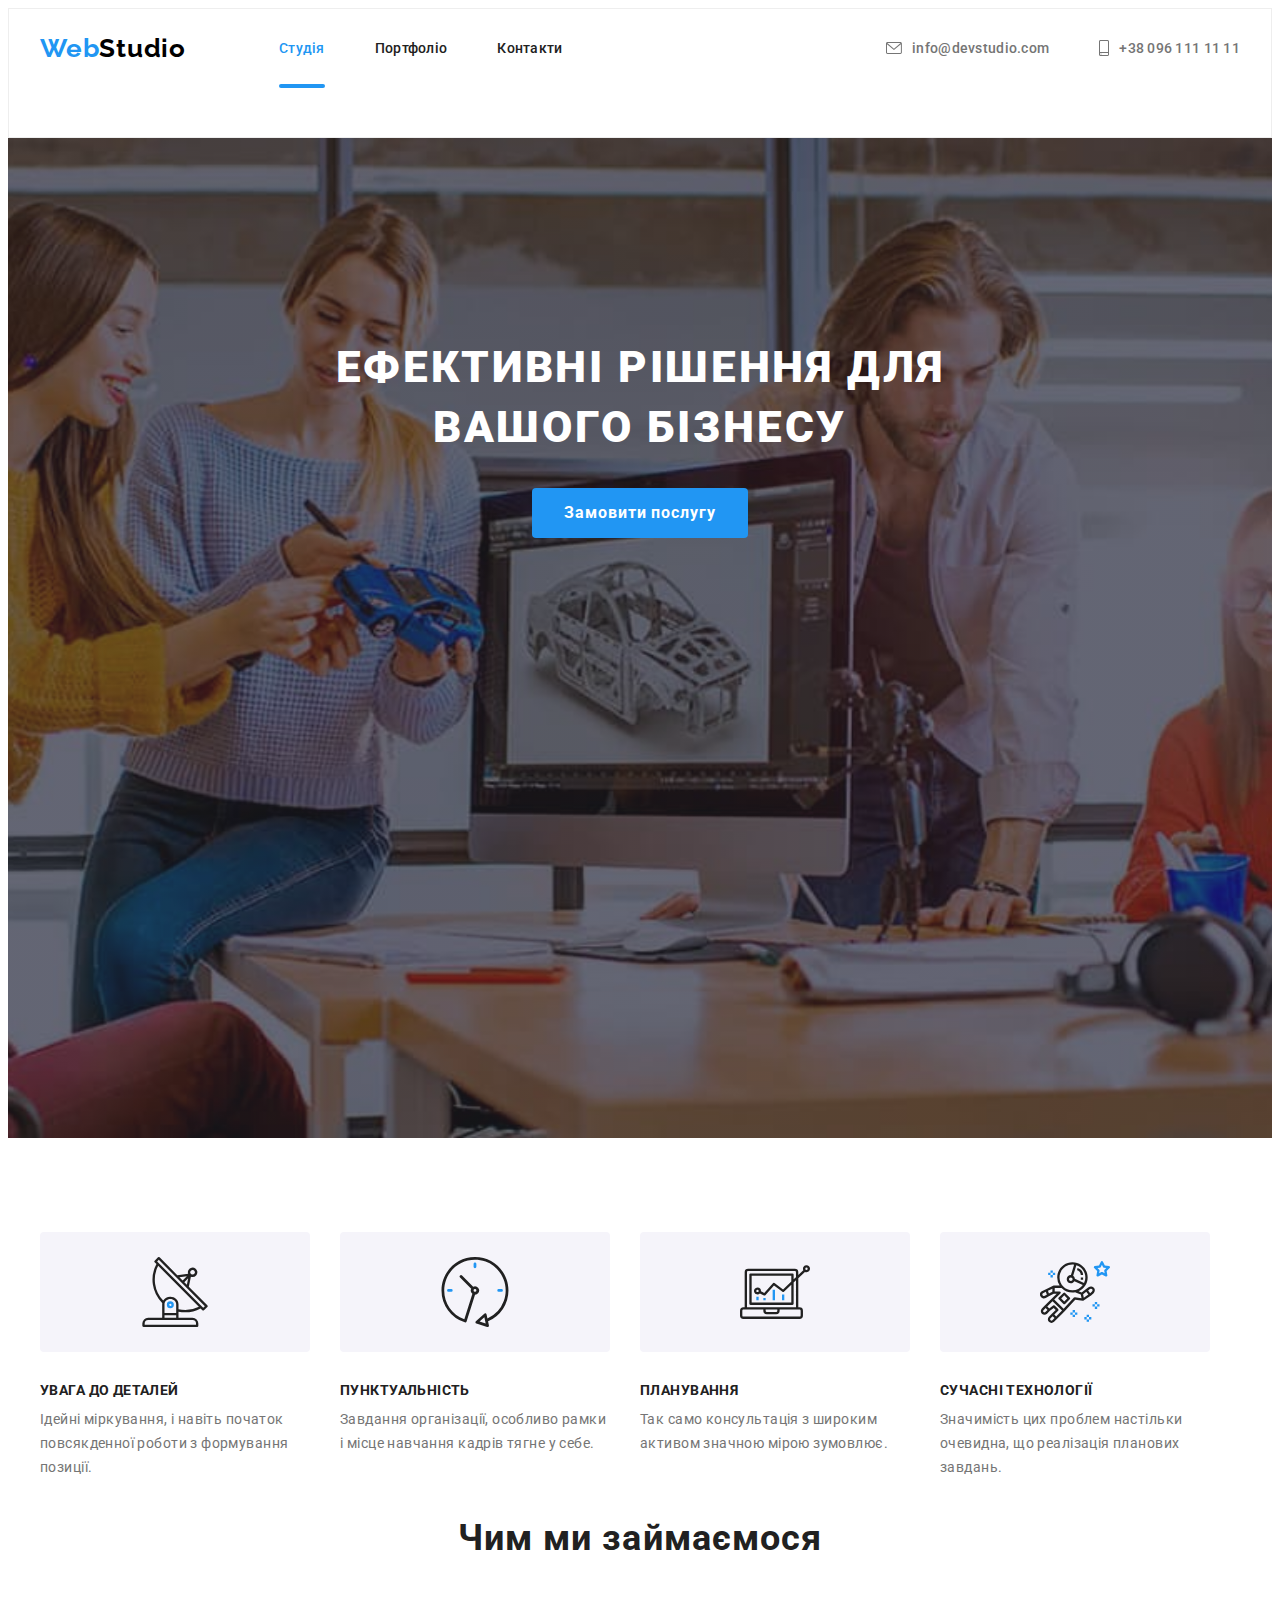
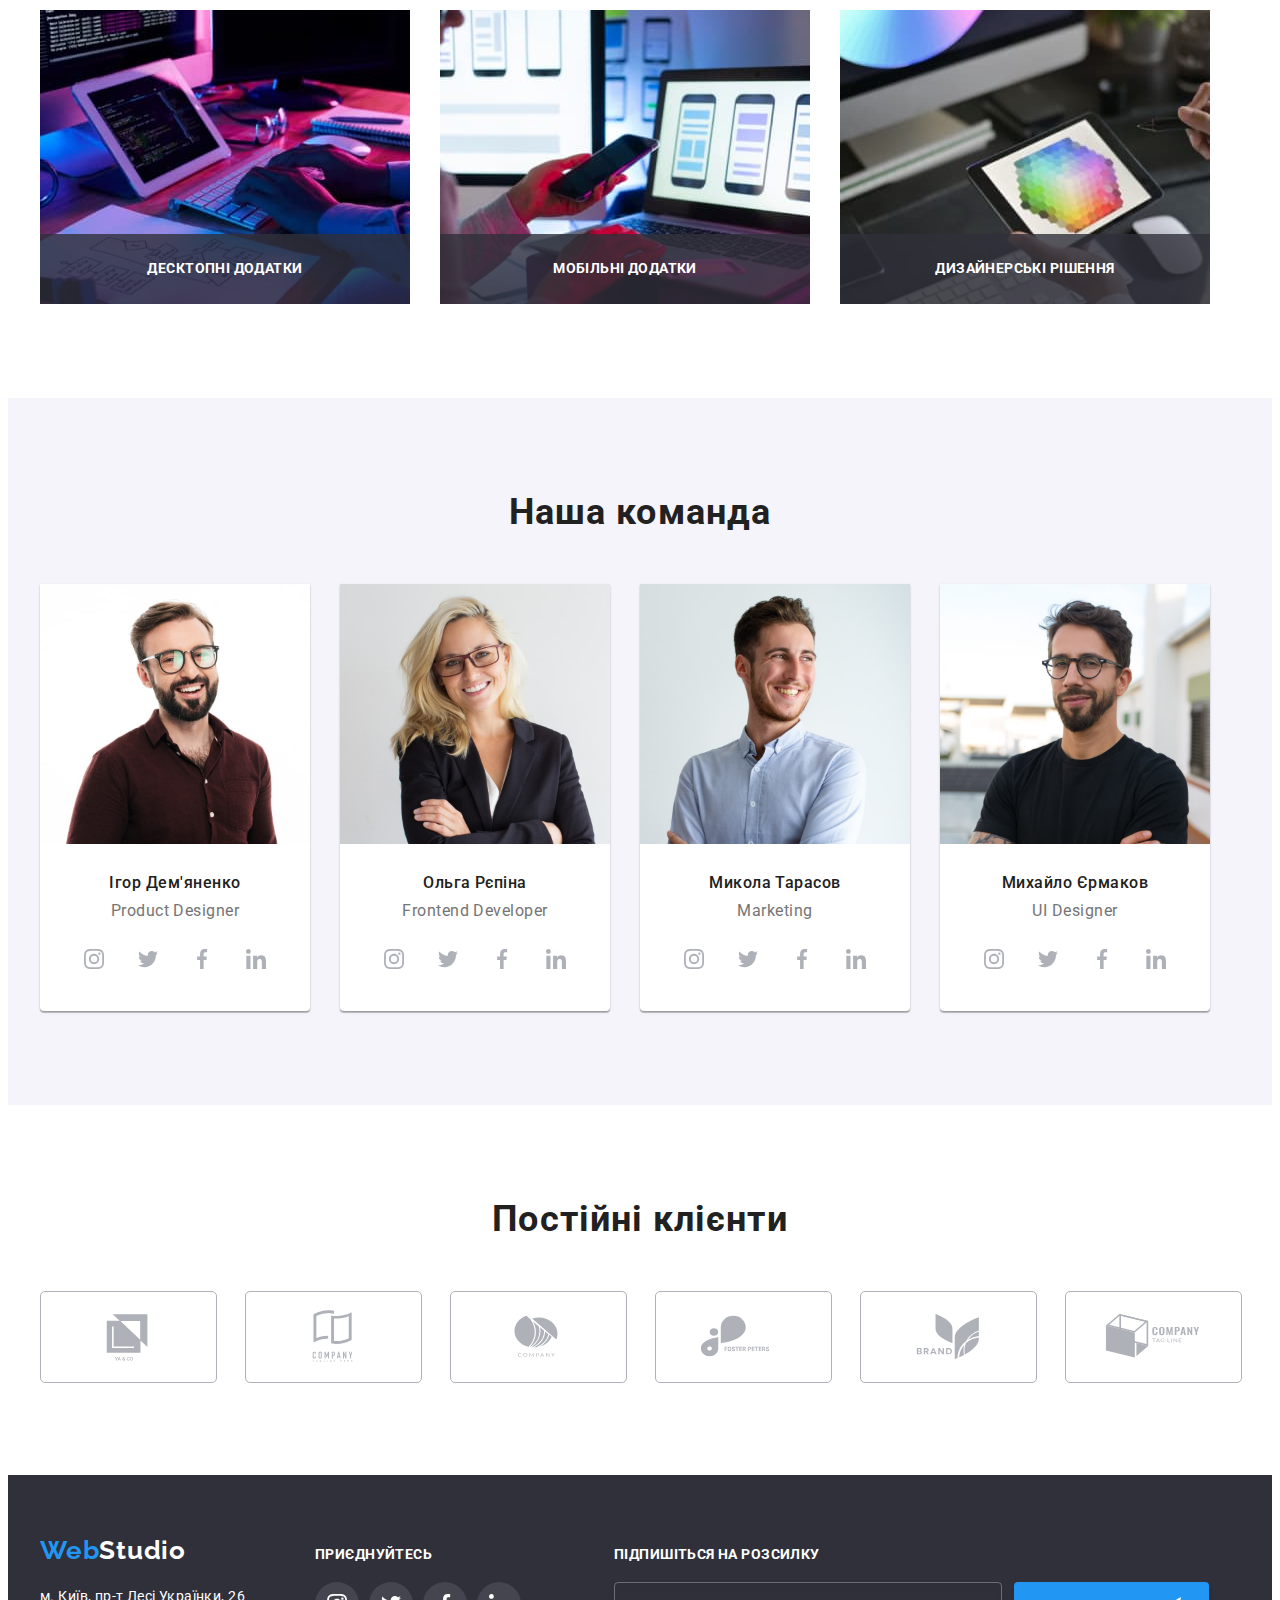
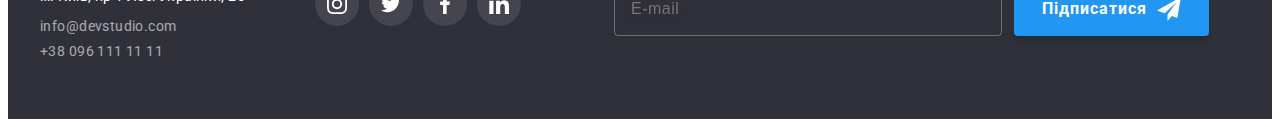
==== index.html @ ec30a65d "start" ====
<!DOCTYPE html>
<html lang="uk">
  <head>
    <meta charset="UTF-8" />
    <meta http-equiv="X-UA-Compatible" content="IE=edge" />
    <meta name="viewport" content="width=device-width, initial-scale=1.0" />
    <title>Студія</title>
    <link rel="preconnect" href="https://fonts.googleapis.com" />
    <link rel="preconnect" href="https://fonts.gstatic.com" crossorigin />
    <link
      href="https://fonts.googleapis.com/css2?family=Montserrat:wght@400;700&family=Raleway:wght@700&family=Roboto:wght@400;500;700;900&display=swap"
      rel="stylesheet"
    />

    <link
      rel="stylesheet"
      href="https://cdnjs.cloudflare.com/ajax/libs/modern-normalize/1.1.0/modern-normalize.min.css"
      integrity="sha512-wpPYUAdjBVSE4KJnH1VR1HeZfpl1ub8YT/NKx4PuQ5NmX2tKuGu6U/JRp5y+Y8XG2tV+wKQpNHVUX03MfMFn9Q=="
      crossorigin="anonymous"
      referrerpolicy="no-referrer"
    />

    <link rel="stylesheet" href="./css/styles.css" />
  </head>
  <body>
    <!-- HEADER -->
    <header class="header">
      <div class="container header-container">
        <nav class="header-navigation">
          <a href="./index.html" class="header-logo link">
            Web<span class="header-logo-Studio">Studio</span></a
          >
          <ul class="header-list list">
            <li>
              <a class="header-item link current" href="./index.html">Студія</a>
            </li>
            <li>
              <a class="header-item link" href="./portfolio.html">Портфоліо</a>
            </li>
            <li>
              <a class="header-item link" href="#">Контакти</a>
            </li>
          </ul>
        </nav>

        <ul class="header-contact list">
          <li class="header-contact-item">
            <a class="header-mail link" href="mailto:info@devstudio.com">
              <svg class="header-mail-icon" width="16" height="12">
                <use href="./img/icons.svg#icon-envelope"></use></svg
              >info@devstudio.com</a
            >
          </li>
          <li class="header-contact-item">
            <a class="header-tel link" href="tel:+380961111111">
              <svg class="header-tel-icon" width="10" height="16">
                <use href="./img/icons.svg#icon-smartphone"></use></svg
              >+38 096 111 11 11</a
            >
          </li>
        </ul>
      </div>
    </header>

    <!-- HIRO -->
    <main>
      <section class="section-hiro">
        <div class="container container-hero">
          <h1 class="hiro-titel">Ефективні рішення для вашого бізнесу</h1>
          <button class="button-hiro" type="button" data-modal-open>
            Замовити послугу
          </button>
        </div>
      </section>

      <!-- Наші особливості -->
      <section class="section section-peculiarities">
        <div class="container">
          <h2 class="visually-hidden">Наші особливості</h2>
          <ul class="peculiarities-list list">
            <li class="peculiarities-item-first">
              <div class="peculiarities-icon">
                <svg class="icon-antenna" width="70" height="70">
                  <use href="./img/icons.svg#icon-antenna"></use>
                </svg>
              </div>
              <h3 class="peculiarities-title">Увага до деталей</h3>
              <p class="peculiarities-text">
                Ідейні міркування, і навіть початок повсякденної роботи з
                формування позиції.
              </p>
            </li>

            <li class="peculiarities-item-second">
              <div class="peculiarities-icon">
                <svg class="icon-antenna" width="70" height="70">
                  <use href="./img/icons.svg#icon-clock"></use>
                </svg>
              </div>
              <h3 class="peculiarities-title">Пунктуальність</h3>
              <p class="peculiarities-text">
                Завдання організації, особливо рамки і місце навчання кадрів
                тягне у себе.
              </p>
            </li>

            <li class="peculiarities-item-third">
              <div class="peculiarities-icon">
                <svg class="icon-antenna" width="70" height="70">
                  <use href="./img/icons.svg#icon-diagram"></use>
                </svg>
              </div>
              <h3 class="peculiarities-title">Планування</h3>
              <p class="peculiarities-text">
                Так само консультація з широким активом значною мірою зумовлює.
              </p>
            </li>

            <li class="peculiarities-item-fourth">
              <div class="peculiarities-icon">
                <svg class="icon-antenna" width="70" height="70">
                  <use href="./img/icons.svg#icon-astronaut"></use>
                </svg>
              </div>
              <h3 class="peculiarities-title">Сучасні Технології</h3>
              <p class="peculiarities-text">
                Значимість цих проблем настільки очевидна, що реалізація
                планових завдань.
              </p>
            </li>
          </ul>
        </div>
      </section>
      <!-- Чим ми займаємося -->
      <section class="section section-profile">
        <div class="container">
          <h2 class="profile-title">Чим ми займаємося</h2>
          <ul class="profile-list list">
            <li class="profile-item">
              <img
                src="./img/img-1.jpg"
                alt="Десктопні додатки"
                width="370"
                height="294"
              />
              <p class="profile-top-text">Десктопні додатки</p>
            </li>
            <li class="profile-item">
              <img
                src="./img/img-2.jpg"
                alt="Мобільні додатки"
                width="370"
                height="294"
              />
              <p class="profile-top-text">Мобільні додатки</p>
            </li>
            <li class="profile-item">
              <img
                src="./img/img-3.jpg"
                alt="Дизайнерські рішення"
                width="370"
                height="294"
              />
              <p class="profile-top-text">Дизайнерські рішення</p>
            </li>
          </ul>
        </div>
      </section>

      <!-- Наша команда -->
      <section class="section section-team">
        <div class="container">
          <h2 class="our-team">Наша команда</h2>
          <ul class="our-team-list list">
            <li class="team-list">
              <img
                src="./img/img-team-1.jpg"
                alt="Хлопець в бордовій сорочці"
                width="270"
                height="260"
              />
              <div class="team-item">
                <h3 class="team-title">Ігор Дем'яненко</h3>
                <p class="team-text">Product Designer</p>
                <ul class="team-soc-list list">
                  <li class="team-soc-item">
                    <a href="" class="team-soc-link link">
                      <svg class="team-soc-icon" width="20" height="20">
                        <use href="./img/icons.svg#icon-instagram"></use>
                      </svg>
                    </a>
                  </li>
                  <li class="team-soc-item">
                    <a href="" class="team-soc-link link">
                      <svg class="team-soc-icon" width="20" height="20">
                        <use href="./img/icons.svg#icon-twitter"></use>
                      </svg>
                    </a>
                  </li>
                  <li class="team-soc-item">
                    <a href="" class="team-soc-link link">
                      <svg class="team-soc-icon" width="20" height="20">
                        <use href="./img/icons.svg#icon-facebook"></use>
                      </svg>
                    </a>
                  </li>
                  <li class="team-soc-item">
                    <a href="" class="team-soc-link link">
                      <svg class="team-soc-icon" width="20" height="20">
                        <use href="./img/icons.svg#icon-linkedin"></use>
                      </svg>
                    </a>
                  </li>
                </ul>
              </div>
            </li>
            <li class="team-list">
              <img
                src="./img/img-team-2.jpg"
                alt="Дівчина блондинка"
                width="270"
                height="260"
              />
              <div class="team-item">
                <h3 class="team-title">Ольга Рєпіна</h3>
                <p class="team-text">Frontend Developer</p>
                <ul class="team-soc-list list">
                  <li class="team-soc-item">
                    <a href="" class="team-soc-link link">
                      <svg class="team-soc-icon" width="20" height="20">
                        <use href="./img/icons.svg#icon-instagram"></use>
                      </svg>
                    </a>
                  </li>
                  <li class="team-soc-item">
                    <a href="" class="team-soc-link link">
                      <svg class="team-soc-icon" width="20" height="20">
                        <use href="./img/icons.svg#icon-twitter"></use>
                      </svg>
                    </a>
                  </li>
                  <li class="team-soc-item">
                    <a href="" class="team-soc-link link">
                      <svg class="team-soc-icon" width="20" height="20">
                        <use href="./img/icons.svg#icon-facebook"></use>
                      </svg>
                    </a>
                  </li>
                  <li class="team-soc-item">
                    <a href="" class="team-soc-link link">
                      <svg class="team-soc-icon" width="20" height="20">
                        <use href="./img/icons.svg#icon-linkedin"></use>
                      </svg>
                    </a>
                  </li>
                </ul>
              </div>
            </li>
            <li class="team-list">
              <img
                src="./img/img-team-3.jpg"
                alt="Хлопець в білій сорочці"
                width="270"
                height="260"
              />
              <div class="team-item">
                <h3 class="team-title">Микола Тарасов</h3>
                <p class="team-text">Marketing</p>
                <ul class="team-soc-list list">
                  <li class="team-soc-item">
                    <a href="" class="team-soc-link link">
                      <svg class="team-soc-icon" width="20" height="20">
                        <use href="./img/icons.svg#icon-instagram"></use>
                      </svg>
                    </a>
                  </li>
                  <li class="team-soc-item">
                    <a href="" class="team-soc-link link">
                      <svg class="team-soc-icon" width="20" height="20">
                        <use href="./img/icons.svg#icon-twitter"></use>
                      </svg>
                    </a>
                  </li>
                  <li class="team-soc-item">
                    <a href="" class="team-soc-link link">
                      <svg class="team-soc-icon" width="20" height="20">
                        <use href="./img/icons.svg#icon-facebook"></use>
                      </svg>
                    </a>
                  </li>
                  <li class="team-soc-item">
                    <a href="" class="team-soc-link link">
                      <svg class="team-soc-icon" width="20" height="20">
                        <use href="./img/icons.svg#icon-linkedin"></use>
                      </svg>
                    </a>
                  </li>
                </ul>
              </div>
            </li>
            <li class="team-list">
              <img
                src="./img/img-team-4.jpg"
                alt="Хлопець в чорній футболці"
                width="270"
                height="260"
              />
              <div class="team-item">
                <h3 class="team-title">Михайло Єрмаков</h3>
                <p class="team-text">UI Designer</p>
                <ul class="team-soc-list list">
                  <li class="team-soc-item">
                    <a href="" class="team-soc-link link">
                      <svg class="team-soc-icon" width="20" height="20">
                        <use href="./img/icons.svg#icon-instagram"></use>
                      </svg>
                    </a>
                  </li>
                  <li class="team-soc-item">
                    <a href="" class="team-soc-link link">
                      <svg class="team-soc-icon" width="20" height="20">
                        <use href="./img/icons.svg#icon-twitter"></use>
                      </svg>
                    </a>
                  </li>
                  <li class="team-soc-item">
                    <a href="" class="team-soc-link link">
                      <svg class="team-soc-icon" width="20" height="20">
                        <use href="./img/icons.svg#icon-facebook"></use>
                      </svg>
                    </a>
                  </li>
                  <li class="team-soc-item">
                    <a href="" class="team-soc-link link">
                      <svg class="team-soc-icon" width="20" height="20">
                        <use href="./img/icons.svg#icon-linkedin"></use>
                      </svg>
                    </a>
                  </li>
                </ul>
              </div>
            </li>
          </ul>
        </div>
      </section>

      <!-- customers -->
      <section class="section">
        <div class="container">
          <h2 class="customers-title">Постійні клієнти</h2>
          <ul class="customers-list list">
            <li class="customers-item">
              <a href="" class="customers-link link">
                <svg class="customers-icon" width="106" height="60">
                  <use href="./img/icons.svg#icon-customer-1"></use>
                </svg>
              </a>
            </li>
            <li class="customers-item">
              <a href="" class="customers-link link">
                <svg class="customers-icon" width="106" height="60">
                  <use href="./img/icons.svg#icon-customer-2"></use>
                </svg>
              </a>
            </li>
            <li class="customers-item">
              <a href="" class="customers-link link">
                <svg class="customers-icon" width="106" height="60">
                  <use href="./img/icons.svg#icon-customer-3"></use>
                </svg>
              </a>
            </li>
            <li class="customers-item">
              <a href="" class="customers-link link">
                <svg class="customers-icon" width="106" height="60">
                  <use href="./img/icons.svg#icon-customer-4"></use>
                </svg>
              </a>
            </li>
            <li class="customers-item">
              <a href="" class="customers-link link">
                <svg class="customers-icon" width="106" height="60">
                  <use href="./img/icons.svg#icon-customer-5"></use>
                </svg>
              </a>
            </li>
            <li class="customers-item">
              <a href="" class="customers-link link">
                <svg class="customers-icon" width="106" height="60">
                  <use href="./img/icons.svg#icon-customer-6"></use>
                </svg>
              </a>
            </li>
          </ul>
        </div>
      </section>
    </main>
    <!-- Футер -->
    <footer class="footer">
      <div class="container container-footer">
        <div class="footer-box-contact">
          <h2 hidden>WebStudio</h2>

          <a href="./index.html" class="footer-logo link">
            Web<span class="footer-logo-Studio">Studio</span></a
          >
          <address class="contact-address">
            <ul class="footer-contact list">
              <li class="contact-item">
                <a
                  class="footer-address link"
                  href="https://goo.gl/maps/CPtrU1FHBa2aNyZL9"
                  target="_blank"
                  rel="noopener noreferrer nofollow"
                  >м. Київ, пр-т Лесі Українки, 26</a
                >
              </li>
              <li class="contact-item">
                <a class="footer-mail link" href="mailto:info@devstudio.com"
                  >info@devstudio.com</a
                >
              </li>
              <li class="contact-item">
                <a class="footer-tel link" href="tel:+380961111111"
                  >+38 096 111 11 11</a
                >
              </li>
            </ul>
          </address>
        </div>
        <div class="footer-soc-address">
          <p class="footer-soc-title">приєднуйтесь</p>
          <ul class="footer-soc-list list">
            <li class="footer-soc-item">
              <a href="" class="footer-soc-link link">
                <svg class="footer-soc-icon" width="20" height="20">
                  <use href="./img/icons.svg#icon-instagram"></use>
                </svg>
              </a>
            </li>
            <li class="footer-soc-item">
              <a href="" class="footer-soc-link link">
                <svg class="footer-soc-icon" width="20" height="20">
                  <use href="./img/icons.svg#icon-twitter"></use>
                </svg>
              </a>
            </li>
            <li class="footer-soc-item">
              <a href="" class="footer-soc-link link">
                <svg class="footer-soc-icon" width="20" height="20">
                  <use href="./img/icons.svg#icon-facebook"></use>
                </svg>
              </a>
            </li>
            <li class="footer-soc-item">
              <a href="" class="footer-soc-link link">
                <svg class="footer-soc-icon" width="20" height="20">
                  <use href="./img/icons.svg#icon-linkedin"></use>
                </svg>
              </a>
            </li>
          </ul>
        </div>
        <div class="footer-subscribe">
          <p class="footer-subscribe-title">Підпишіться на розсилку</p>
          <form class="footer-form">
            <div class="input-wrap">
              <input
                type="email"
                name="user-email"
                class="footer-input"
                placeholder="E-mail"
                required
              />
            </div>
            <button class="button-subscribe" type="submit">
              Підписатися
              <svg class="button-icon-send" width="24" height="24">
                <use href="./img/icons.svg#icon-send"></use>
              </svg>
            </button>
          </form>
        </div>
      </div>
    </footer>

    <!-- MODAL -->
    <div class="backdrop is-hidden" data-modal>
      <div class="modal">
        <button type="button" class="modal-close" data-modal-close>
          <svg class="modal-close-icon" style="height: 18px; width: 18px">
            <use href="./img/icons.svg#icon-close" width="18" height="18"></use>
          </svg>
        </button>
        <p class="modal-title">Залиште свої дані, ми вам передзвонимо</p>
        <form class="modal-form">
          <div class="modal-field">
            <label for="user-name" class="input-label">Ім'я</label>
            <div class="input-wrap">
              <input
                type="name"
                name="user-name"
                class="modal-input"
                placeholder=""
                required
                id="user-name"
              />
              <svg class="modal-input-icon" width="18" height="18">
                <use href="./img/icons.svg#icon-person"></use>
              </svg>
            </div>
          </div>

          <div class="modal-field">
            <label for="user-tel" class="input-label">Телефон</label>
            <div class="input-wrap">
              <input
                type="tel"
                name="user-tel"
                class="modal-input"
                placeholder=""
                required
                id="user-tel"
              />
              <svg class="modal-input-icon" width="18" height="18">
                <use href="./img/icons.svg#icon-phone"></use>
              </svg>
            </div>
          </div>

          <div class="modal-field">
            <label for="user-email" class="input-label">Пошта</label>
            <div class="input-wrap">
              <input
                type="email"
                name="user-email"
                class="modal-input"
                placeholder=""
                required
                id="user-email"
              />
              <svg class="modal-input-icon" width="18" height="18">
                <use href="./img/icons.svg#icon-email"></use>
              </svg>
            </div>
          </div>

          <div class="modal-field-coment">
            <label for="user-coment" class="input-label">Коментар</label>
            <textarea
              name="user-coment"
              id="user-coment"
              class="modal-coment"
              placeholder="Введіть текст"
            ></textarea>
          </div>

          <div class="modal-checkbox">
            <input
              type="checkbox"
              name="polici"
              id="polici"
              class="modal-polici"
            />
            <label for="polici" class="label-polici"
              >Погоджуюся з розсилкою та приймаю
              <a href="" class="polici-link link">Умови договору</a>
            </label>
          </div>

          <button class="button-modal" type="submit">Відправити</button>
        </form>
      </div>
    </div>
    <script src="./js/modal.js"></script>
  </body>
</html>
---- css/styles.css ----
:root {
  --primary-text-color: #ffffff;
  --second-background-color: #2f303a;
  --title-text-color: #212121;
  --second-title-text-color: #757575;
  --accent-color: #2196f3;
}

p,
h1,
h2,
h3,
h4,
h5,
h6 {
  margin: 0;
}

img {
  display: block;
  max-width: 100%;
  height: auto;
}

address {
  font-style: normal;
}

button {
  display: block;
  cursor: pointer;
  bottom: none;
  border-radius: 4px;
}

ul,
ol {
  margin: 0;
  padding-left: 0;
}

body {
  background-color: var(--primary-text-color);
  color: var(--title-text-color);
  font-family: roboto, sans-serif;
  font-size: 14px;
  letter-spacing: 0.03em;
}

.list {
  list-style: none;
  padding-left: 0;
  margin: 0;
}

.link {
  text-decoration: none;
}

.container {
  width: 1200px;
  padding-left: 15px;
  padding-right: 15px;
  margin: 0 auto;
}

.visually-hidden {
  position: absolute;
  width: 1px;
  height: 1px;
  margin: -1px;
  border: 0;
  padding: 0;
  white-space: nowrap;
  clip-path: inset(100%);
  clip: rect(0 0 0 0);
  overflow: hidden;
}

.section {
  padding-top: 94px;
  padding-bottom: 94px;
}

/* __________HEADER_________ */

.header {
  padding-top: 24px;
  padding-bottom: 24px;
  height: 80px;
  border: 1px solid #eeeeee;
}

.header-container {
  display: flex;
  align-items: center;
}

.header-list {
  display: flex;
  gap: 50px;
}

.header-contact {
  display: flex;
  align-items: center;
  margin-left: auto;
}

.header-navigation {
  display: flex;
  align-items: center;
}

.header-contact-item {
  display: flex;
  align-items: center;
}

.header-mail {
  display: flex;
  align-items: center;
}

.header-tel {
  display: flex;
  align-items: center;
}

.header-logo {
  font-family: "Raleway";
  font-weight: 700;
  font-size: 26px;
  line-height: 1, 19;
  letter-spacing: 0.03em;
  color: var(--accent-color);
  margin-right: 93px;
}

.header-logo-Studio {
  color: #000000;
}

.header-list .link {
  font-weight: 500;
  font-size: 14px;
  line-height: 1.14;
  letter-spacing: 0.02em;
  color: var(--title-text-color);
  transition-property: color;
  transition-duration: 250ms;
  transition-timing-function: cubic-bezier(0.4, 0, 0.2, 1);
}

.header-contact .link {
  transition-property: color;
  transition-duration: 250ms;
  transition-timing-function: cubic-bezier(0.4, 0, 0.2, 1);
}

.header-list .link:hover,
.header-list .link:focus,
.header-contact .link:hover,
.header-contact .link:focus {
  color: var(--accent-color);
}

.header-list .current {
  color: var(--accent-color);
}

.header-item {
  position: relative;
}

.current::after {
  content: "";
  height: 4px;
  width: 100%;
  background-color: var(--accent-color);
  border-radius: 2px;
  position: absolute;
  bottom: -32px;
  left: 0px;
}

.header-mail {
  font-weight: 500;
  font-size: 14px;
  line-height: 1.33;
  letter-spacing: 0.02em;
  color: var(--second-title-text-color);
  margin-right: 50px;
}

.header-tel {
  font-weight: 500;
  font-size: 14px;
  line-height: 1.33;
  letter-spacing: 0.02em;
  color: var(--second-title-text-color);
}

.header-tel-icon {
  margin-right: 10px;
  fill: currentColor;
}

.header-mail-icon {
  margin-right: 10px;
  fill: currentColor;
}

/* ________________HIRO______________ */

.section-hiro {
  background-color: var(--second-background-color);
  padding-top: 200px;
  padding-bottom: 200px;
}

.section-hiro {
  background-image: linear-gradient(
      rgba(47, 48, 58, 0.4),
      rgba(47, 48, 58, 0.4)
    ),
    url(../img/hero-bg.jpg);
  background-repeat: no-repeat;
  background-position: center;
  background-size: cover;
  max-width: 1600px;
  height: 600px;
  margin: 0 auto;
}

.hiro-titel {
  font-weight: 900;
  font-size: 44px;
  line-height: 1.36;
  text-align: center;
  letter-spacing: 0.06em;
  text-transform: uppercase;
  color: var(--primary-text-color);
  width: 696px;
  margin: 0 auto;
  margin-bottom: 30px;
}

.button-hiro {
  font-family: "Roboto";
  cursor: pointer;
  font-style: normal;
  font-weight: 700;
  font-size: 16px;
  line-height: 1.87;
  display: flex;
  align-items: center;
  text-align: center;
  letter-spacing: 0.06em;
  border: none;
  color: var(--primary-text-color);
  background-color: var(--accent-color);
  margin: 0 auto;
  display: block;
  border-radius: 4px;
  padding: 10px 32px;
  transition-property: color, background-color;
  transition-duration: 250ms;
  transition-timing-function: cubic-bezier(0.4, 0, 0.2, 1);
}

.button-hiro:hover,
.button-hiro:focus {
  color: var(--title-text-color);
  background-color: #f5f4fa;
}

/* -----------MODAL----------- */

.backdrop {
  position: fixed;
  top: 0;
  left: 0;
  width: 100%;
  height: 100%;
  background-color: rgba(0, 0, 0, 0.2);
  transition: opacity 300ms linear, visibility 300ms linear;
}

.backdrop.is-hidden {
  opacity: 0;
  visibility: hidden;
  pointer-events: none;
}

.modal {
  position: absolute;
  top: 50%;
  left: 50%;
  min-width: 528px;
  background-color: var(--primary-text-color);
  box-shadow: 0px 1px 3px rgba(0, 0, 0, 0.12), 0px 1px 1px rgba(0, 0, 0, 0.14),
    0px 2px 1px rgba(0, 0, 0, 0.2);
  border-radius: 4px;
  padding: 40px;
  transform: translate(-50%, -50%) scaleY(1);
  transition: transform 300ms linear;
}

.backdrop.is-hidden .modal {
  transform: translate(-50%, -50%) scaleY(0);
}

.modal-close {
  padding: 0;
  width: 30px;
  height: 30px;
  background-color: transparent;
  border: 1px solid rgba(0, 0, 0, 0.1);
  border-radius: 50%;
  position: absolute;
  top: 8px;
  right: 8px;
  display: flex;
  align-items: center;
  justify-content: center;
}

.modal-close-icon {
  fill: #000000;
  transition-duration: 250ms;
  transition-timing-function: cubic-bezier(0.4, 0, 0.2, 1);
}

.modal-close-icon:hover,
.modal-close-icon:focus {
  fill: var(--accent-color);
}

.modal-title {
  font-weight: 700;
  font-size: 20px;
  line-height: 1.15;
  text-align: center;
  letter-spacing: 0.03em;
  color: #212121;
  margin-bottom: 12px;
}

.input-wrap {
  position: relative;
}

.modal-input {
  width: 100%;
  height: 40px;
  border: 1px solid rgba(33, 33, 33, 0.2);
  border-radius: 4px;
  padding-left: 42px;
  padding-right: 12px;
  outline: transparent;
  transition-duration: 250ms;
  transition-timing-function: cubic-bezier(0.4, 0, 0.2, 1);
}

.modal-input:hover,
.modal-input:focus {
  border-color: var(--accent-color);
}

.modal-input:hover + .modal-input-icon,
.modal-input:focus + .modal-input-icon {
  fill: var(--accent-color);
}

.modal-input-icon {
  position: absolute;
  left: 12px;
  top: 50%;
  transform: translateY(-50%);
  transition-duration: 250ms;
  transition-timing-function: cubic-bezier(0.4, 0, 0.2, 1);
}

.input-label {
  font-size: 12px;
  line-height: 1.16;
  letter-spacing: 0.01em;
  color: #757575;
  display: block;
  margin-bottom: 4px;
}

.modal-field {
  margin-bottom: 10px;
}

.modal-field-coment {
  margin-bottom: 20px;
}

.modal-coment {
  font-weight: 400;
  font-size: 12px;
  line-height: 1.16;
  letter-spacing: 0.01em;
  color: rgba(117, 117, 117, 0.5);

  width: 100%;
  height: 100px;
  border: 1px solid rgba(33, 33, 33, 0.2);
  border-radius: 4px;
  padding: 12px 16px;
  resize: none;
  outline: transparent;
  transition-duration: 250ms;
  transition-timing-function: cubic-bezier(0.4, 0, 0.2, 1);
}

.modal-coment:hover,
.modal-coment:focus {
  border-color: var(--accent-color);
}

.modal-checkbox {
  margin-bottom: 30px;
  display: flex;
  align-items: center;
  justify-content: center;
}

.modal-polici {
  margin-right: 8.38px;
}

.label-polici {
  font-weight: 400;
  font-size: 14px;
  line-height: 24px;
  letter-spacing: 0.03em;
  color: #757575;
}

.polici-link {
  text-decoration-line: underline;
  color: #2196f3;
}

.button-modal {
  font-family: "Roboto";
  cursor: pointer;
  font-style: normal;
  font-weight: 700;
  font-size: 16px;
  line-height: 1.87;
  box-shadow: 0px 4px 4px rgba(0, 0, 0, 0.15);
  border-radius: 4px;
  display: flex;
  align-items: center;
  text-align: center;
  letter-spacing: 0.06em;
  border: none;
  color: var(--primary-text-color);
  background-color: var(--accent-color);
  margin: 0 auto;
  display: block;
  border-radius: 4px;
  padding: 10px 52px;
  transition-property: color, background-color;
  transition-duration: 250ms;
  transition-timing-function: cubic-bezier(0.4, 0, 0.2, 1);
}

/* ----------Наші особливості------ */

.peculiarities-list {
  display: flex;
  gap: 30px;
}

.peculiarities-title {
  font-weight: 700;
  font-size: 14px;
  line-height: 1.14x;
  letter-spacing: 0.03em;
  text-transform: uppercase;
  color: var(--title-text-color);
  margin-bottom: 10px;
}

.section-peculiarities p {
  font-weight: 400;
  line-height: 1.71;
  color: var(--second-title-text-color);
}

.peculiarities-item-first {
  width: 270px;
  height: 98px;
}

.peculiarities-item-second {
  width: 270px;
  height: 74px;
}

.peculiarities-item-third {
  width: 270px;
  height: 74px;
}

.peculiarities-item-fourth {
  width: 270px;
  height: 98px;
}

.peculiarities-icon {
  background-color: #f5f4fa;
  border-radius: 4px;
  display: flex;
  align-items: center;
  justify-content: center;
  margin-bottom: 30px;
}

.icon-antenna {
  height: 120px;
  border-radius: 4px;
}

/* --------------Чим ми займаємося-------------- */

.profile-list {
  display: flex;
  gap: 30px;
}

.profile-title {
  font-weight: 700;
  font-size: 36px;
  line-height: 1.16;
  text-align: center;
  letter-spacing: 0.03em;
  color: var(--title-text-color);
}

.profile-title {
  margin-bottom: 50px;
}

.profile-item {
  position: relative;
}

.profile-top-text {
  position: absolute;
  bottom: 0;
  font-weight: 700;
  font-size: 14px;
  line-height: 1.14;
  text-transform: uppercase;
  color: var(--primary-text-color);
  height: 70px;
  width: 370px;
  background: rgba(47, 48, 58, 0.8);
  display: flex;
  align-items: center;
  justify-content: center;
}

/* -------------Наша команда------------ */

.our-team-list {
  display: flex;
  gap: 30px;
}

.section-team {
  background-color: #f5f4fa;
}

.our-team {
  font-weight: 700;
  font-size: 36px;
  line-height: 1.16;
  text-align: center;
  letter-spacing: 0.03em;
  color: var(--title-text-color);
  margin-bottom: 50px;
}

.team-list {
  background: var(--primary-text-color);
  box-shadow: 0px 1px 3px rgba(0, 0, 0, 0.12), 0px 1px 1px rgba(0, 0, 0, 0.14),
    0px 2px 1px rgba(0, 0, 0, 0.2);
  border-radius: 0px 0px 4px 4px;
}

.section-team h3 {
  font-weight: 500;
  font-size: 16px;
  line-height: 1.18;
  text-align: center;
  letter-spacing: 0.03em;
  color: var(--title-text-color);
}

.section-team p {
  font-weight: 400;
  font-size: 16px;
  line-height: 1.18;
  text-align: center;
  letter-spacing: 0.03em;
  color: var(--second-title-text-color);
}

.team-item {
  padding-top: 30px;
  padding-bottom: 30px;
}

.team-title {
  margin-bottom: 10px;
}

.team-text {
  margin-bottom: 16px;
}

.team-soc-list {
  display: flex;
  justify-content: center;
  gap: 10px;
}

.team-soc-item {
  width: 44px;
  height: 44px;
}

.team-soc-link {
  width: 100%;
  height: 100%;
  background: var(--primary-text-color);
  border-radius: 50%;
  display: flex;
  align-items: center;
  justify-content: center;
  color: #afb1b8;
  transition-property: color, background-color;
  transition-duration: 250ms;
  transition-timing-function: cubic-bezier(0.4, 0, 0.2, 1);
}

.team-soc-icon {
  fill: currentColor;
}

.team-soc-link:hover,
.team-soc-link:focus {
  background-color: var(--accent-color);
  color: var(--primary-text-color);
}

/* ------------customers-------------- */

.customers-title {
  font-weight: 700;
  font-size: 36px;
  line-height: 1.16;
  text-align: center;
  letter-spacing: 0.03em;
  color: var(--title-text-color);
  margin-bottom: 50px;
}

.customers-list {
  display: flex;
  gap: 30px;
}

.customers-item {
  width: calc((100% - 150px) / 6);
  height: 90px;
}

.customers-link {
  width: 100%;
  height: 100%;
  border: 1px solid currentColor;
  color: #afb1b8;
  border-radius: 5px;
  display: flex;
  align-items: center;
  justify-content: center;
  transition-property: color;
  transition-duration: 250ms;
  transition-timing-function: cubic-bezier(0.4, 0, 0.2, 1);
}

.customers-icon {
  fill: currentColor;
}

.customers-link:hover,
.customers-link:focus {
  color: var(--accent-color);
}

/* ------------Футер---------------- */

.footer {
  background-color: var(--second-background-color);
  padding-top: 60px;
  padding-bottom: 60px;
}

.footer-logo {
  font-family: "Raleway";
  font-weight: 700;
  font-size: 26px;
  line-height: 1, 19;
  letter-spacing: 0.03em;
  color: var(--accent-color);
}

.footer-logo-Studio {
  color: var(--primary-text-color);
}

.footer-address {
  font-style: normal;
  font-weight: 400;
  font-size: 14px;
  line-height: 1.71;
  letter-spacing: 0.03em;
  color: var(--primary-text-color);
}

.footer-mail {
  font-style: normal;
  font-weight: 400;
  font-size: 14px;
  line-height: 1.71x;
  letter-spacing: 0.03em;
  color: rgba(255, 255, 255, 0.6);
}

.footer-tel {
  font-style: normal;
  font-weight: 400;
  font-size: 14px;
  line-height: 1.71x;
  letter-spacing: 0.03em;
  color: rgba(255, 255, 255, 0.6);
}

.footer-contact .link {
  transition-property: color;
  transition-duration: 250ms;
  transition-timing-function: cubic-bezier(0.4, 0, 0.2, 1);
}

.footer-contact .link:hover,
.footer-contact .link:focus {
  color: var(--accent-color);
}

.contact-address {
  margin-top: 20px;
}

.contact-item:not(:last-child) {
  margin-bottom: 9px;
}

.container-footer {
  display: flex;
  align-items: baseline;
}

.footer-soc-address {
  margin-left: 70px;
}

.footer-soc-list {
  display: flex;
  gap: 10px;
}

.footer-soc-title {
  font-weight: 700;
  font-size: 14px;
  line-height: 1.14x;
  letter-spacing: 0.03em;
  text-transform: uppercase;
  color: var(--primary-text-color);
  margin-bottom: 20px;
}

.footer-soc-item {
  width: 44px;
  height: 44px;
}

.footer-soc-link {
  width: 100%;
  height: 100%;
  background: rgba(255, 255, 255, 0.1);
  border-radius: 50%;
  display: flex;
  align-items: center;
  justify-content: center;
  transition-property: background-color;
  transition-duration: 250ms;
  transition-timing-function: cubic-bezier(0.4, 0, 0.2, 1);
}

.footer-soc-link:hover,
.footer-soc-link:focus {
  background-color: var(--accent-color);
}

.footer-soc-icon {
  fill: var(--primary-text-color);
}

.footer-subscribe-title {
  font-weight: 700;
  font-size: 14px;
  line-height: 1.14x;
  letter-spacing: 0.03em;
  text-transform: uppercase;
  color: var(--primary-text-color);
  margin-bottom: 20px;
}

.footer-input {
  font-weight: 400;
  font-size: 16px;
  line-height: 1.25;
  letter-spacing: 0.03em;
  color: rgba(255, 255, 255, 0.6);
  width: 358px;
  height: 50px;
  border: 1px solid rgba(255, 255, 255, 0.3);
  filter: drop-shadow(0px 4px 4px rgba(0, 0, 0, 0.15));
  border-radius: 4px;
  padding-left: 16px;
  padding-right: 12px;
  outline: transparent;
  background: transparent;
}

.footer-subscribe {
  width: 570px;
  height: 86px;
  margin-left: 93px;
}

.button-subscribe {
  font-family: "Roboto";
  font-style: normal;
  font-weight: 700;
  font-size: 16px;
  line-height: 1.87;
  box-shadow: 0px 4px 4px rgba(0, 0, 0, 0.15);
  border-radius: 4px;
  display: flex;
  align-items: center;
  text-align: center;
  letter-spacing: 0.06em;
  border: none;
  color: var(--primary-text-color);
  background-color: var(--accent-color);
  border-radius: 4px;
  padding: 10px 28px;
  transition-property: color, background-color;
  margin-left: 12px;
}

.button-icon-send {
  fill: var(--primary-text-color);
  margin-left: 10px;
}

.footer-form {
  display: flex;
}

/* ----------------Фыльтри-------------- */

.filters-list {
  display: flex;
  justify-content: center;
  margin-bottom: 50px;
  gap: 8px;
}

.button-filters {
  font-family: "Roboto";
  cursor: pointer;
  font-weight: 500;
  font-size: 16px;
  line-height: 1.62;
  display: flex;
  letter-spacing: 0.03em;
  border: none;
  border-radius: 4px;
  color: var(--title-text-color);
  background-color: #f5f4fa;
  padding: 6px 22px;
  transition-property: color, background-color, box-shadow;
  transition-duration: 250ms;
  transition-timing-function: cubic-bezier(0.4, 0, 0.2, 1);
}

.button-filters:hover,
.button-filters:focus {
  color: var(--primary-text-color);
  background-color: var(--accent-color);
  box-shadow: 0px 3px 1px rgba(0, 0, 0, 0.1), 0px 1px 2px rgba(0, 0, 0, 0.08),
    0px 2px 2px rgba(0, 0, 0, 0.12);
}

/* ---------------Портфоліо------------- */

.portfolio-list {
  display: flex;
  flex-wrap: wrap;
}

.portfolio-content {
  width: 370px;
  margin-right: 30px;
  margin-bottom: 30px;
}

.portfolio-link {
  display: block;
  transition-property: box-shadow;
  transition-duration: 250ms;
  transition-timing-function: cubic-bezier(0.4, 0, 0.2, 1);
}

.portfolio-link:hover,
.portfolio-link:focus {
  box-shadow: 0px 1px 1px rgba(0, 0, 0, 0.12), 0px 4px 4px rgba(0, 0, 0, 0.06),
    1px 4px 6px rgba(0, 0, 0, 0.16);
}

.portfolio-content:nth-child(3n) {
  margin-right: 0;
}

.portfolio-content:nth-last-child(-n + 3) {
  margin-bottom: 0;
}

.portfolio-item {
  border: 1px solid #eeeeee;
  padding-top: 20px;
  padding-bottom: 20px;
  padding-left: 24px;
  padding-right: 24px;
}

.portfolio-title {
  font-weight: 700;
  font-size: 18px;
  line-height: 2;
  letter-spacing: 0.06em;
  color: var(--title-text-color);
  margin-bottom: 4px;
}

.portfolio-text {
  font-weight: 400;
  font-size: 16px;
  line-height: 1.87;
  letter-spacing: 0.03em;
  color: var(--second-title-text-color);
}

.portfolio-top-wrap {
  position: relative;
  overflow: hidden;
}

.portfolio-top-text {
  position: absolute;
  top: 0;
  padding: 63px 24px;
  color: var(--primary-text-color);
  font-weight: 400;
  font-size: 18px;
  line-height: 1.55;
  background: rgba(33, 150, 243, 0.9);
  height: 100%;
  transform: translateY(100%);
  transition-property: transform;
  transition-duration: 250ms;
  transition-timing-function: cubic-bezier(0.4, 0, 0.2, 1);
  overflow: auto;
}

.portfolio-link:hover .portfolio-top-text,
.portfolio-link:focus .portfolio-top-text {
  transform: translateY(0);
}
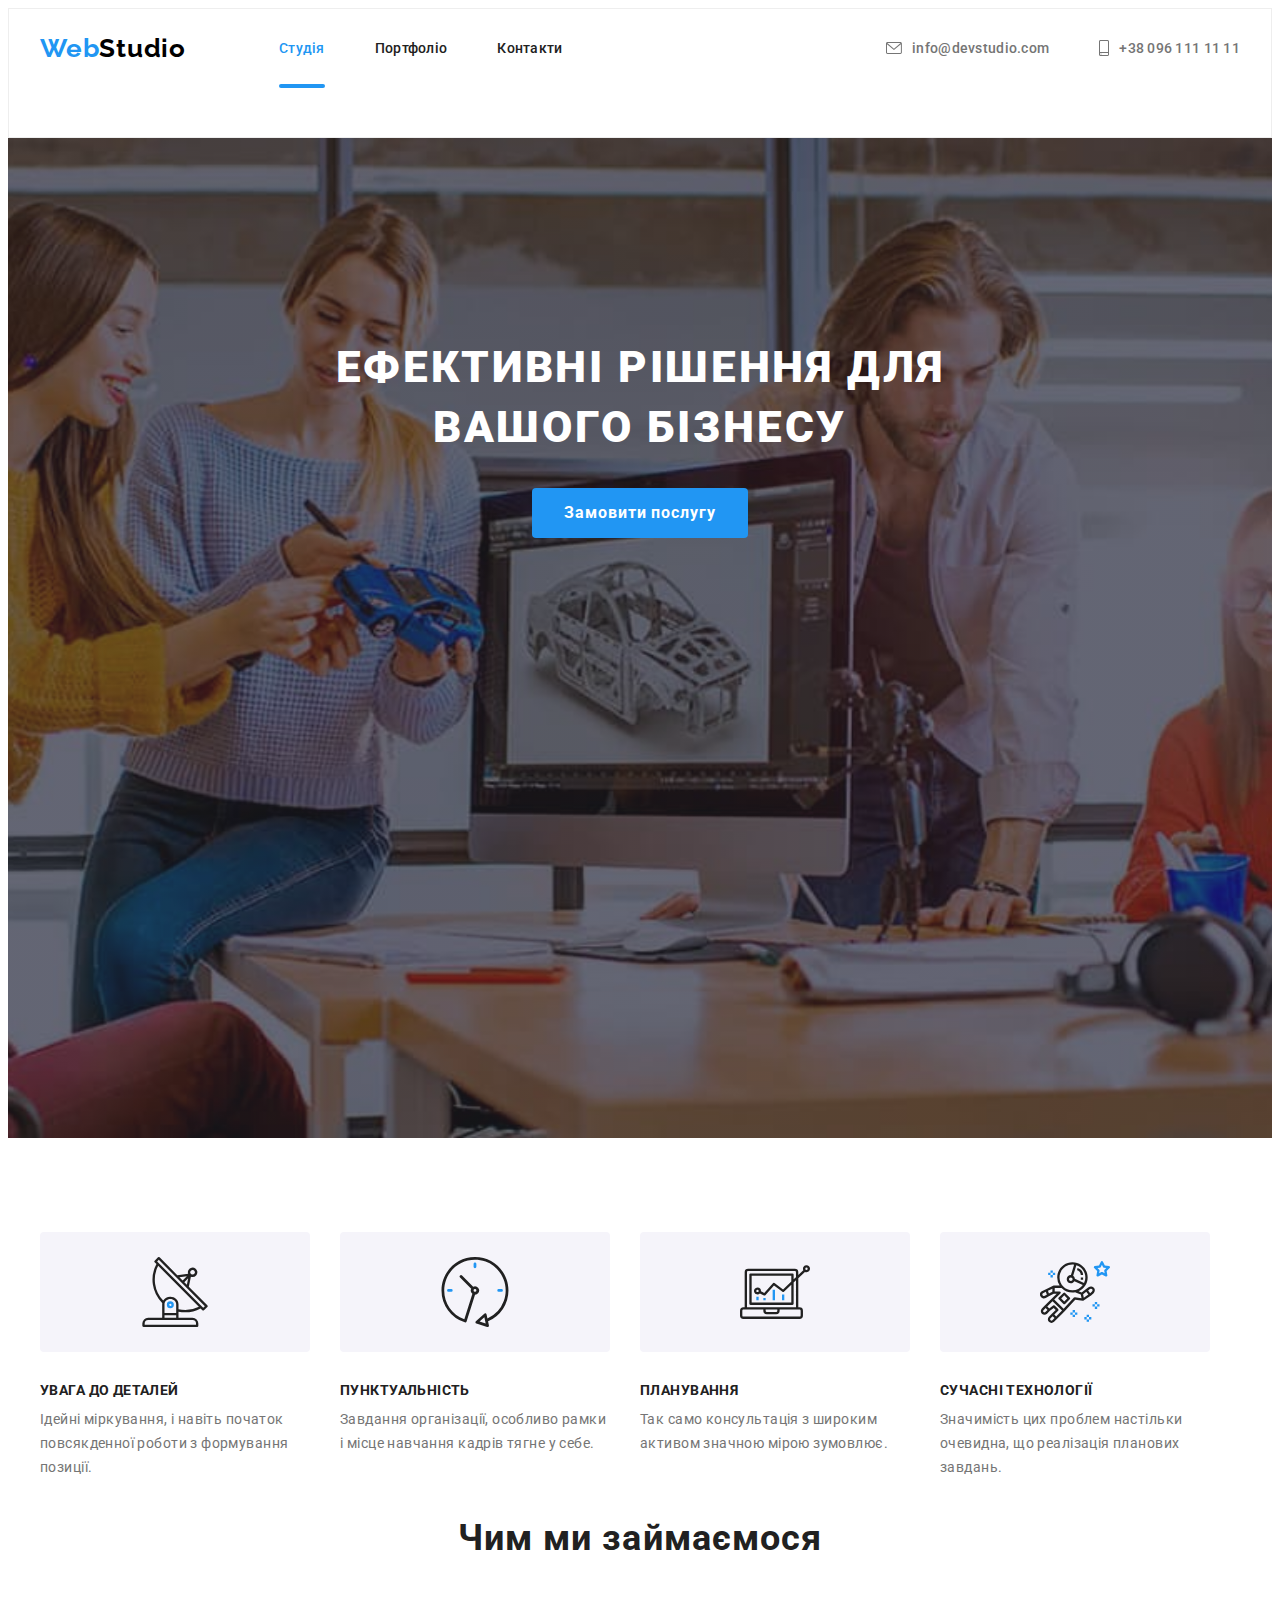
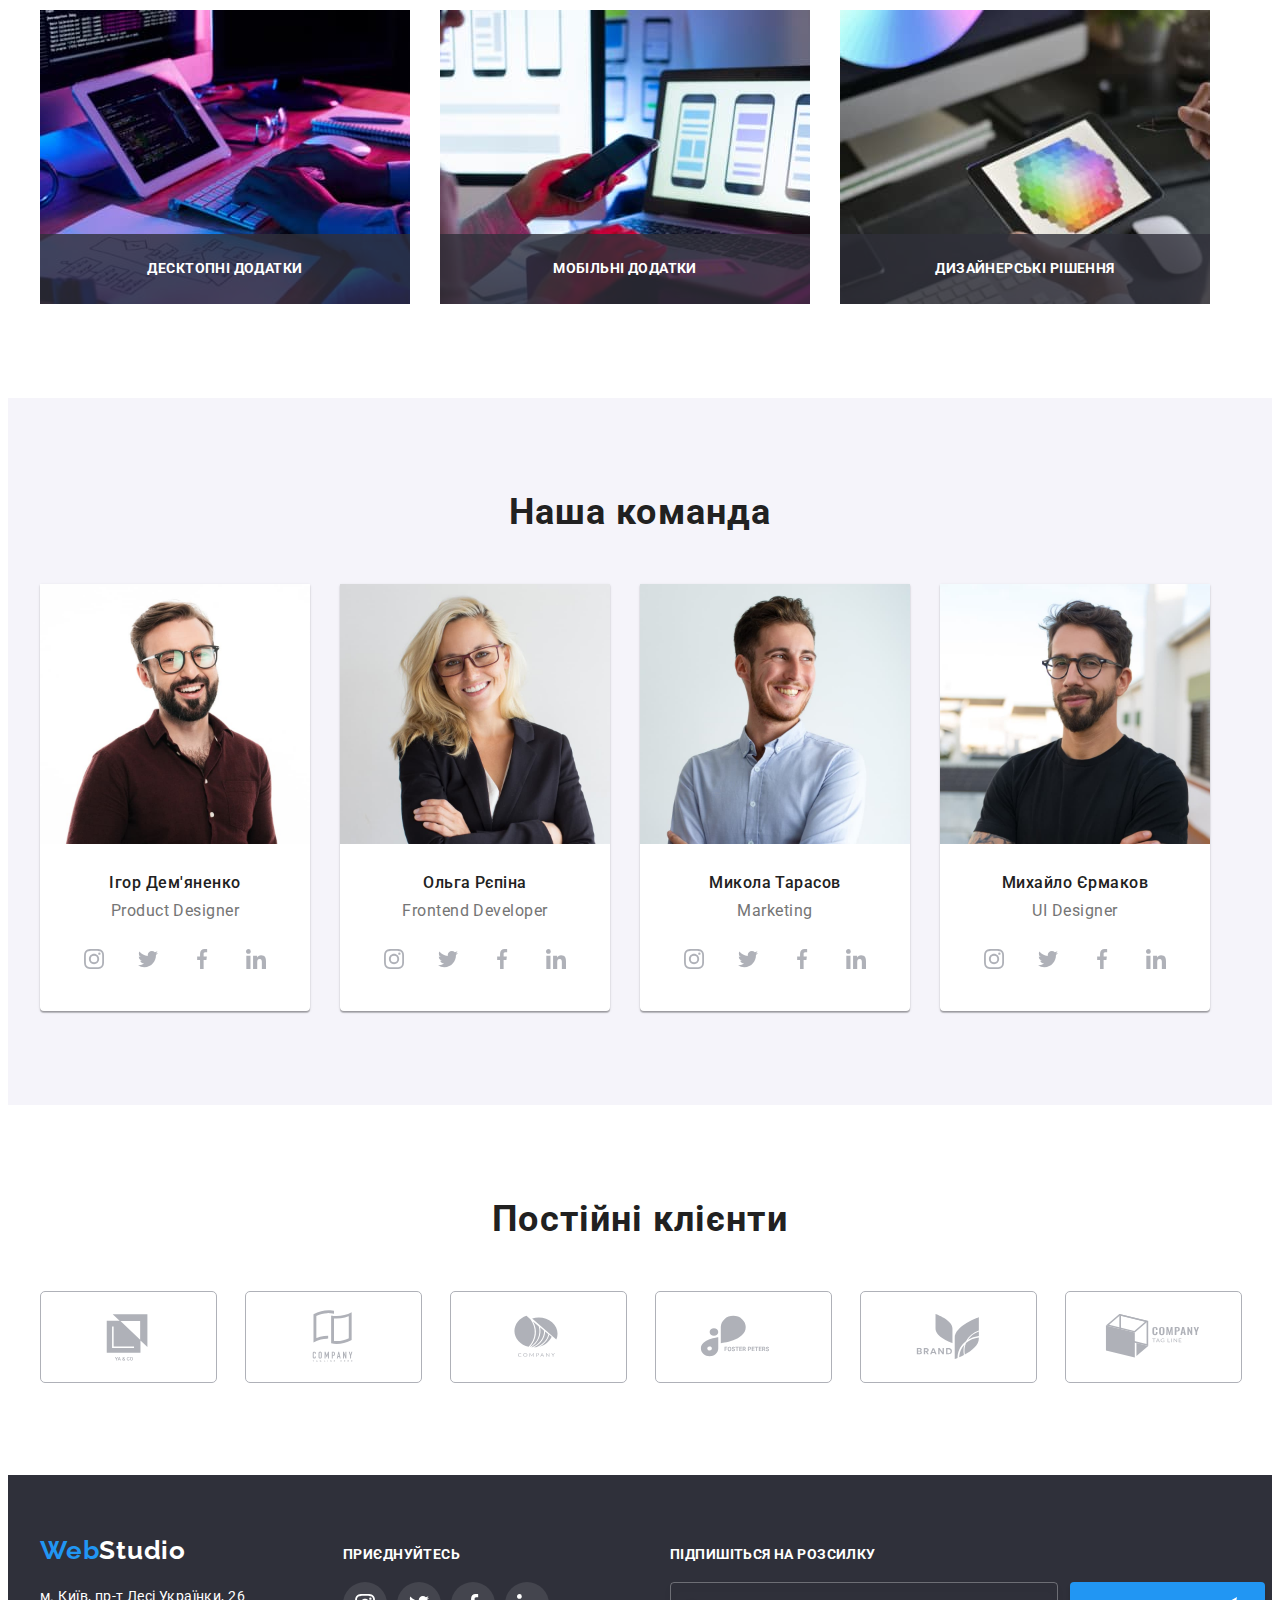
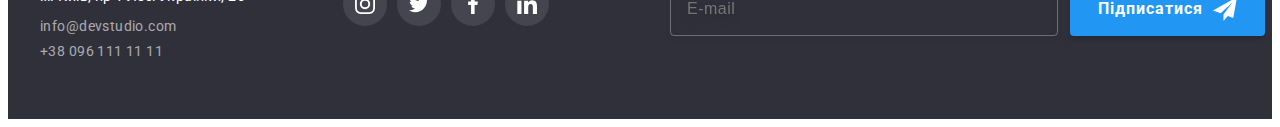
==== commit f6449fa9: "hw-6" ====
--- a/index.html
+++ b/index.html
@@ -560,10 +560,15 @@
               type="checkbox"
               name="polici"
               id="polici"
-              class="modal-polici"
+              class="input-check visually-hidden"
             />
-            <label for="polici" class="label-polici"
-              >Погоджуюся з розсилкою та приймаю
+            <label for="polici" class="check-text">
+              <span>
+                <svg class="check-icon" width="16" height="15">
+                  <use href="./img/icons.svg#icon-check"></use>
+                </svg>
+              </span>
+              Погоджуюся з розсилкою та приймаю
               <a href="" class="polici-link link">Умови договору</a>
             </label>
           </div>
--- a/css/styles.css
+++ b/css/styles.css
@@ -429,16 +429,40 @@
   justify-content: center;
 }
 
-.modal-polici {
+.input-check {
   margin-right: 8.38px;
 }
 
-.label-polici {
+.check-text {
   font-weight: 400;
   font-size: 14px;
   line-height: 24px;
   letter-spacing: 0.03em;
   color: #757575;
+  display: flex;
+  align-items: center;
+}
+
+.check-text span {
+  width: 16px;
+  height: 15px;
+  border: 2px solid #212121;
+  border-radius: 3px;
+  display: flex;
+  align-items: center;
+  justify-content: center;
+  fill: transparent;
+  margin-right: 7px;
+}
+
+.input-check:checked + .check-text span {
+  background-color: var(--accent-color);
+  border-color: transparent;
+  fill: var(--primary-text-color);
+}
+
+.input-check:focus + .check-text span {
+  border-color: var(--accent-color);
 }
 
 .polici-link {
@@ -777,6 +801,7 @@
 .container-footer {
   display: flex;
   align-items: baseline;
+  justify-content: space-between;
 }
 
 .footer-soc-address {
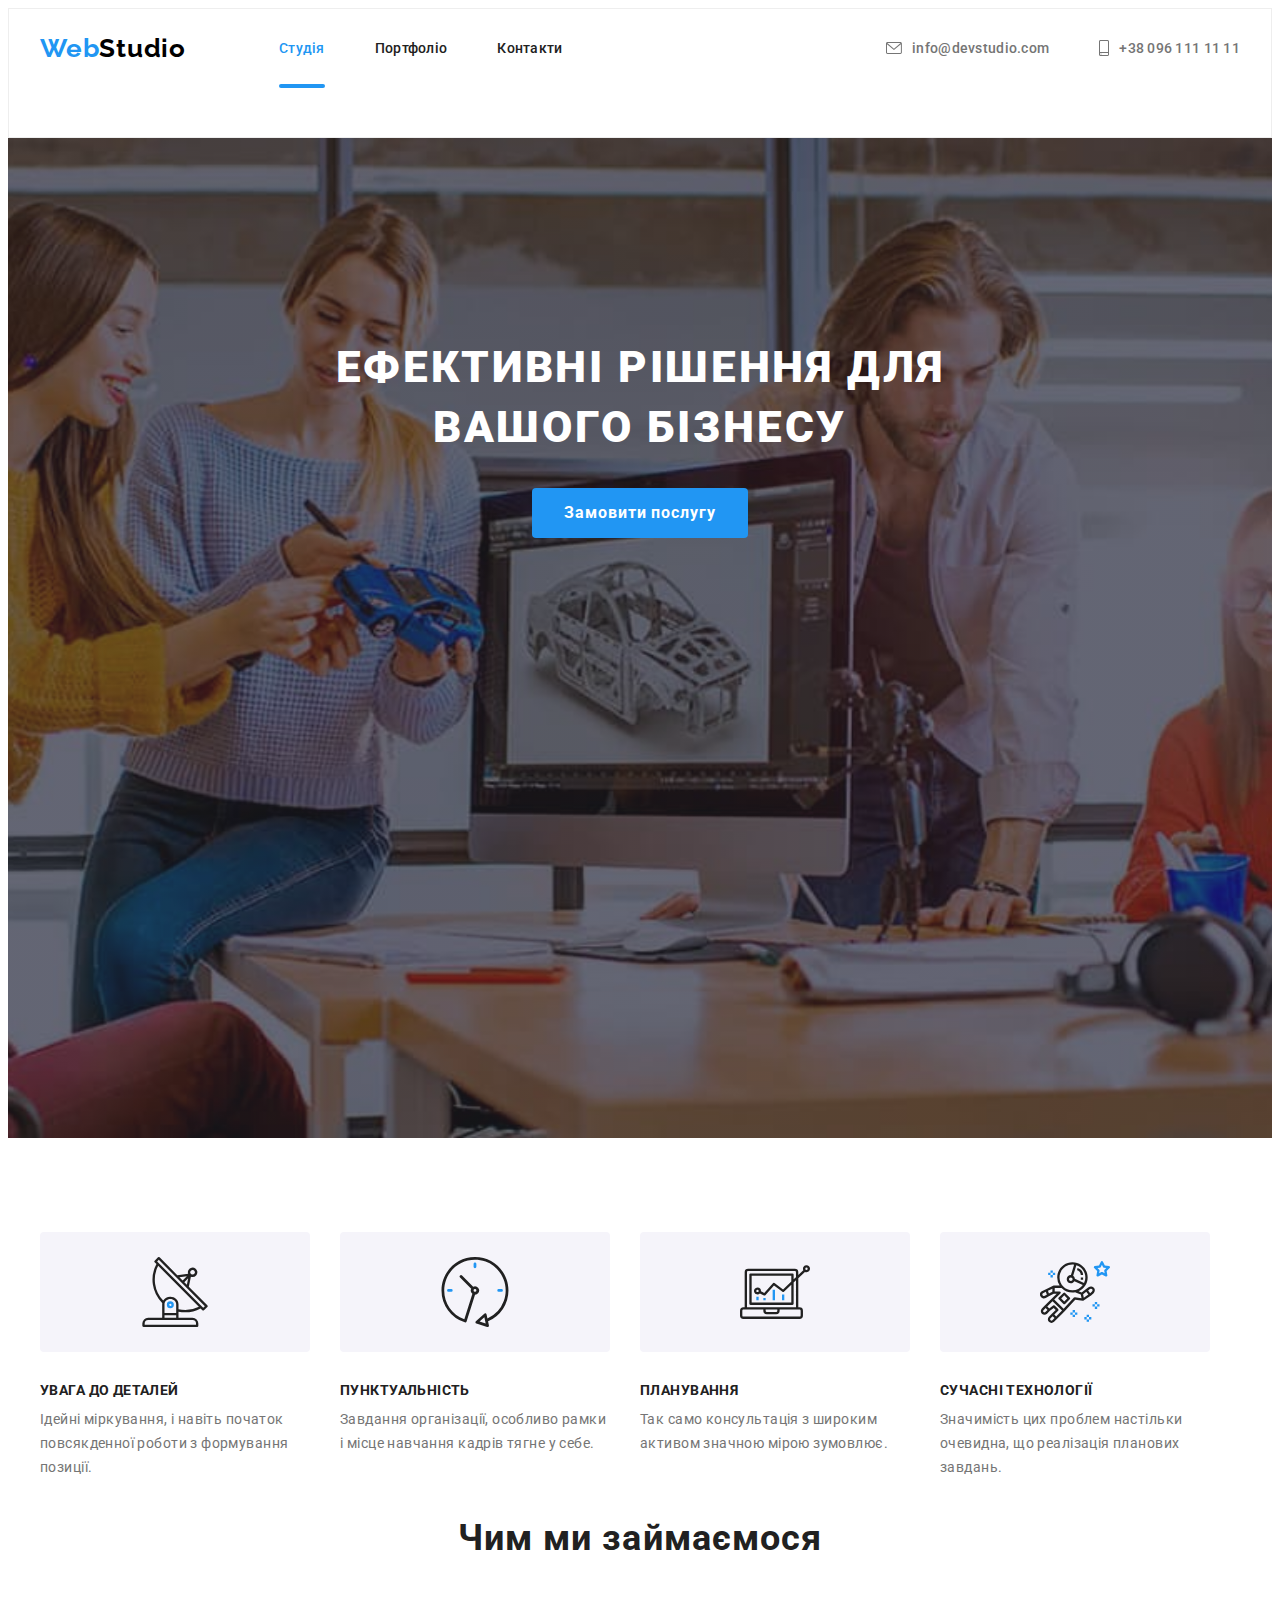
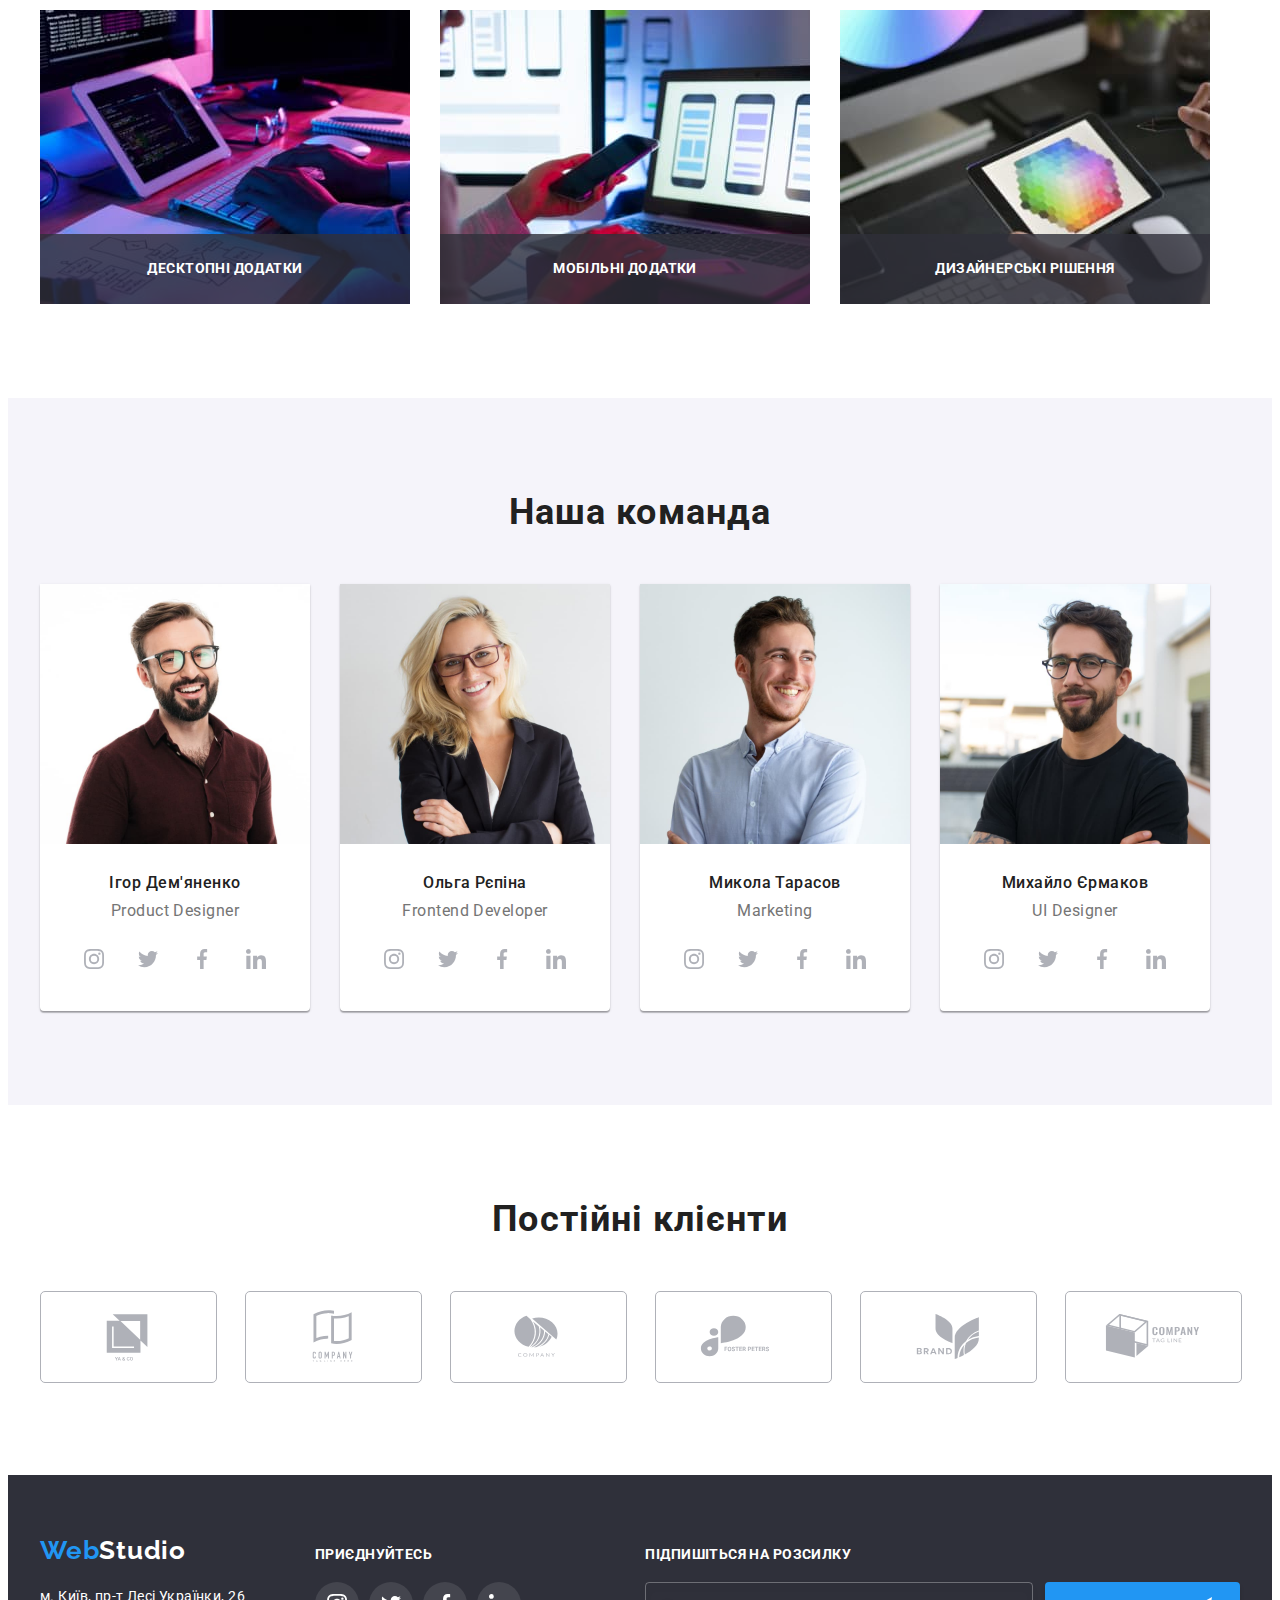
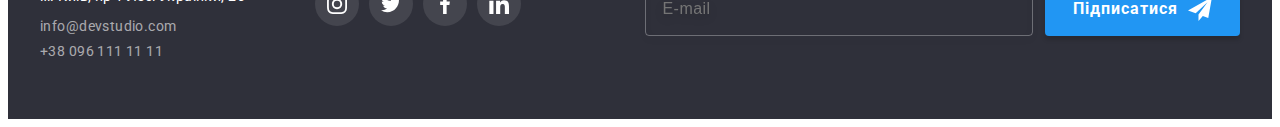
==== commit da2cf620: "правка" ====
--- a/index.html
+++ b/index.html
@@ -464,15 +464,13 @@
         <div class="footer-subscribe">
           <p class="footer-subscribe-title">Підпишіться на розсилку</p>
           <form class="footer-form">
-            <div class="input-wrap">
-              <input
-                type="email"
-                name="user-email"
-                class="footer-input"
-                placeholder="E-mail"
-                required
-              />
-            </div>
+            <input
+              type="email"
+              name="user-email"
+              class="footer-input"
+              placeholder="E-mail"
+              required
+            />
             <button class="button-subscribe" type="submit">
               Підписатися
               <svg class="button-icon-send" width="24" height="24">
--- a/css/styles.css
+++ b/css/styles.css
@@ -297,7 +297,8 @@
   position: absolute;
   top: 50%;
   left: 50%;
-  min-width: 528px;
+  width: 528px;
+  height: 581px;
   background-color: var(--primary-text-color);
   box-shadow: 0px 1px 3px rgba(0, 0, 0, 0.12), 0px 1px 1px rgba(0, 0, 0, 0.14),
     0px 2px 1px rgba(0, 0, 0, 0.2);
@@ -407,7 +408,7 @@
   color: rgba(117, 117, 117, 0.5);
 
   width: 100%;
-  height: 100px;
+  height: 120px;
   border: 1px solid rgba(33, 33, 33, 0.2);
   border-radius: 4px;
   padding: 12px 16px;
@@ -878,9 +879,7 @@
 }
 
 .footer-subscribe {
-  width: 570px;
-  height: 86px;
-  margin-left: 93px;
+  margin-left: auto;
 }
 
 .button-subscribe {
